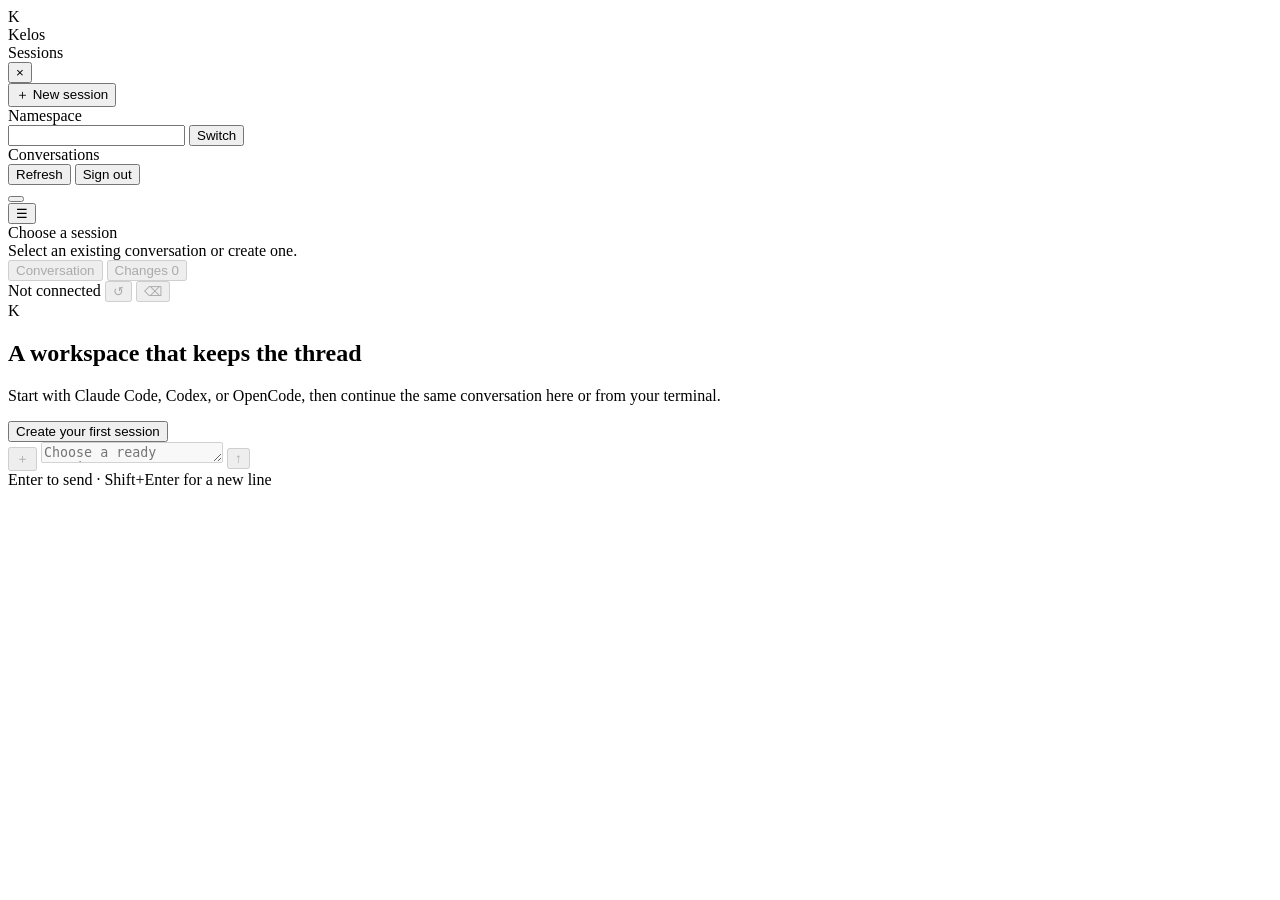
==== internal/sessionserver/web/index.html @ 59abfdf1 "Add Session Server display names" ====
<!doctype html>
<html lang="en">
<head>
  <meta charset="utf-8">
  <meta name="viewport" content="width=device-width, initial-scale=1, viewport-fit=cover, interactive-widget=resizes-content">
  <meta name="color-scheme" content="light dark">
  <title>Kelos Sessions</title>
  <link rel="stylesheet" href="/assets/styles.css">
</head>
<body>
  <div class="app-shell">
    <aside class="sidebar" id="sidebar">
      <div class="brand-row">
        <div class="brand-mark" aria-hidden="true">K</div>
        <div>
          <div class="brand">Kelos</div>
          <div class="brand-subtitle">Sessions</div>
        </div>
        <button class="icon-button mobile-only" id="close-sidebar" aria-label="Close sessions">×</button>
      </div>
      <button class="new-session-button" id="new-session">
        <span aria-hidden="true">＋</span> New session
      </button>
      <form class="namespace-form" id="namespace-form">
        <label for="active-namespace">Namespace</label>
        <div>
          <input id="active-namespace" required autocomplete="off" aria-label="Active namespace">
          <button type="submit">Switch</button>
        </div>
      </form>
      <div class="sidebar-label">Conversations</div>
      <div class="session-list" id="session-list" aria-live="polite"></div>
      <div class="sidebar-footer">
        <button class="quiet-button" id="refresh-sessions">Refresh</button>
        <button class="quiet-button" id="logout">Sign out</button>
      </div>
    </aside>
    <button class="sidebar-scrim" id="sidebar-scrim" type="button" aria-label="Close sessions" tabindex="-1"></button>

    <main class="conversation">
      <header class="conversation-header">
        <button class="icon-button mobile-only" id="open-sidebar" aria-label="Open sessions" aria-controls="sidebar" aria-expanded="false">☰</button>
        <div class="session-heading">
          <div class="session-title-row">
            <div class="session-title" id="session-title">Choose a session</div>
            <button class="session-display-name-button" id="session-display-name" type="button" disabled hidden>Rename</button>
          </div>
          <div class="session-meta" id="session-meta">Select an existing conversation or create one.</div>
          <button class="session-section-button" id="session-section" type="button" disabled hidden>＋ Add section</button>
        </div>
        <div class="header-actions">
          <div class="view-tabs" role="tablist" aria-label="Session view">
            <button id="conversation-tab" type="button" role="tab" aria-selected="true" aria-controls="messages" tabindex="0" disabled>Conversation</button>
            <button id="changes-tab" type="button" role="tab" aria-selected="false" aria-controls="changes-view" tabindex="-1" disabled>Changes <span id="changes-count">0</span></button>
          </div>
          <span class="connection-pill" id="connection-pill" data-state="idle"><span></span>Not connected</span>
          <button class="icon-button danger" id="reset-session" aria-label="Reset session" title="Reset session" disabled>↺</button>
          <button class="icon-button danger" id="delete-session" aria-label="Delete session" title="Delete session" disabled>⌫</button>
        </div>
      </header>

      <section class="messages" id="messages" role="tabpanel" aria-labelledby="conversation-tab" aria-live="polite">
        <div class="welcome" id="welcome">
          <div class="welcome-orbit"><span>K</span></div>
          <h1>A workspace that keeps the thread</h1>
          <p>Start with Claude Code, Codex, or OpenCode, then continue the same conversation here or from your terminal.</p>
          <button class="primary-button" id="welcome-new">Create your first session</button>
        </div>
      </section>

      <section class="changes-view" id="changes-view" role="tabpanel" aria-labelledby="changes-tab" hidden>
        <header class="changes-header">
          <div>
            <h2>File changes</h2>
            <p id="changes-summary">No changed files</p>
          </div>
        </header>
        <div class="changes-list" id="changes-list" aria-live="polite">
          <div class="changes-empty">No file changes yet.</div>
        </div>
      </section>

      <footer class="composer-wrap">
        <div class="session-progress" id="session-progress" data-state="idle" role="status" aria-live="polite" hidden>
          <span class="session-progress-dot" aria-hidden="true">•</span>
          <span id="session-progress-label"></span>
          <span id="session-progress-elapsed" aria-hidden="true"></span>
        </div>
        <div class="queued-prompts" id="queued-prompts" aria-label="Queued prompts" aria-live="polite" hidden></div>
        <div class="pending-attachments" id="pending-attachments" aria-label="Files ready to attach" hidden></div>
        <form class="composer" id="composer">
          <input id="attachment-input" type="file" multiple hidden>
          <button class="attach-button" id="attach-files" type="button" aria-label="Attach files" title="Attach files" disabled>＋</button>
          <textarea id="message-input" rows="1" placeholder="Choose a ready session to start chatting" aria-label="Message" disabled></textarea>
          <button class="send-button" id="send-message" type="submit" aria-label="Send message" data-action="send" disabled>↑</button>
        </form>
        <div class="session-runtime-status" id="session-runtime-status" role="status" aria-live="polite" hidden></div>
        <div class="composer-hint" id="composer-hint">Enter to send · Shift+Enter for a new line</div>
      </footer>
    </main>
  </div>

  <dialog class="session-dialog" id="session-dialog">
    <form method="dialog" id="session-form">
      <div class="dialog-header">
        <div>
          <h2>New session</h2>
          <p>Create one live agent conversation in its own Pod.</p>
        </div>
        <button class="icon-button close-dialog" type="button" aria-label="Close">×</button>
      </div>
      <div class="mode-switch" role="tablist" aria-label="Session creation mode">
        <button type="button" id="session-mode-form" role="tab" aria-selected="true">Form</button>
        <button type="button" id="session-mode-yaml" role="tab" aria-selected="false">YAML</button>
      </div>
      <div class="source-picker">
        <label for="session-source">Generate from Session <em>optional</em></label>
        <select name="sessionSource" id="session-source">
          <option value="">Start from scratch</option>
        </select>
        <small>Copies the full Session spec, but not metadata, conversation, or volume data.</small>
        <div class="source-status" id="session-source-status" role="status" hidden></div>
      </div>
      <fieldset class="mode-panel" id="session-form-fields">
        <div class="form-grid">
        <label>
          <span>Name</span>
          <input name="name" required pattern="[a-z0-9]([-a-z0-9]*[a-z0-9])?" placeholder="feature-review" autocomplete="off">
        </label>
        <label>
          <span>Namespace</span>
          <input name="namespace" required value="default" autocomplete="off" readonly>
        </label>
        <label>
          <span>Section <em>optional</em></span>
          <select name="section" id="session-section-select">
            <optgroup label="Actions">
              <option value="">No section (leave unsectioned)</option>
              <option value="" data-create-section="true">＋ Create new section…</option>
            </optgroup>
          </select>
          <input name="sectionCustom" id="session-section-custom" maxlength="64" placeholder="New section name" autocomplete="off" hidden>
          <small>Choose an existing section or create one once for future Sessions.</small>
        </label>
        <label>
          <span>Provider</span>
          <select name="provider">
            <option value="claude-code">Claude Code</option>
            <option value="codex">Codex</option>
            <option value="opencode">OpenCode</option>
          </select>
        </label>
        <label>
          <span>Credential type</span>
          <select name="credentialType" id="credential-type">
            <option value="api-key">API key</option>
            <option value="oauth">OAuth</option>
            <option value="none">No Secret injection</option>
          </select>
        </label>
        <label class="form-wide" id="secret-field">
          <span>Credential Secret</span>
          <select name="credentialChoice" id="credential-secret">
            <option value="">Choose a credential…</option>
            <option value="__custom__">Enter another Secret name…</option>
          </select>
          <input name="secretName" id="credential-secret-custom" placeholder="agent-credentials" autocomplete="off" hidden>
          <small>Previously used credentials are suggested without granting the web server access to Secret contents.</small>
        </label>
        <label>
          <span>Workspace <em>optional</em></span>
          <select name="workspace" id="workspace-select">
            <option value="">No workspace</option>
            <option value="__custom__">Enter another Workspace name…</option>
          </select>
          <input name="workspaceCustom" id="workspace-custom" placeholder="my-repository" autocomplete="off" hidden>
        </label>
        <label>
          <span>Model <em>optional</em></span>
          <input name="model" placeholder="Provider default" autocomplete="off">
        </label>
        <label class="form-wide">
          <span>Initial branch <em>optional</em></span>
          <input name="initialBranch" id="session-initial-branch" placeholder="feature/issue-42" autocomplete="off">
          <small>Checks out an existing remote branch or creates it from the Workspace ref. Requires a Workspace.</small>
        </label>
        <label class="form-wide">
          <span>Initial prompt <em>optional</em></span>
          <textarea name="initialPrompt" id="session-initial-prompt" rows="4" placeholder="Describe the work to begin when the Session starts."></textarea>
          <small>Submitted when no conversation history exists. With emptyDir, Pod replacement loses history and may submit this prompt again; use a persistent volume to prevent replay.</small>
        </label>
        <div class="form-wide form-field">
          <span class="form-label">AgentConfigs <em>optional</em></span>
          <div class="option-picker">
            <select id="agent-config-select" aria-label="AgentConfig to add">
              <option value="">Add an AgentConfig…</option>
            </select>
            <button class="secondary-button compact" id="add-agent-config" type="button" disabled>Add</button>
          </div>
          <div class="selected-options" id="selected-agent-configs" aria-live="polite"></div>
          <small>Select one at a time. The displayed order is the application order.</small>
        </div>
          <div class="form-wide form-section">
            <label class="checkbox-field">
              <input type="checkbox" name="persistentVolume" id="volume-claim-enabled">
              <span>
                <strong>Persistent volume</strong>
                <small>Recommended outside development. Keeps the workspace and conversation history when the Session Pod is replaced.</small>
              </span>
            </label>
            <div class="nested-grid" id="volume-claim-fields" hidden>
              <label>
                <span>Storage request</span>
                <input name="storageRequest" value="10Gi" placeholder="10Gi" autocomplete="off">
              </label>
              <label>
                <span>Access mode</span>
                <select name="accessMode">
                  <option value="ReadWriteOnce">ReadWriteOnce</option>
                  <option value="ReadWriteOncePod">ReadWriteOncePod</option>
                  <option value="ReadWriteMany">ReadWriteMany</option>
                  <option value="ReadOnlyMany">ReadOnlyMany</option>
                </select>
              </label>
              <label class="form-wide">
                <span>StorageClass <em>optional</em></span>
                <input name="storageClassName" placeholder="Cluster default" autocomplete="off">
              </label>
            </div>
          </div>
        </div>
      </fieldset>
      <div class="mode-panel yaml-panel" id="session-yaml-panel" hidden>
        <label for="session-yaml">Session manifest</label>
        <textarea id="session-yaml" name="sessionYAML" rows="19" spellcheck="false" aria-describedby="session-yaml-help"></textarea>
        <small id="session-yaml-help">Apply one <code>kelos.dev/v1alpha2</code> Session in the active namespace.</small>
      </div>
      <div class="dialog-error" id="dialog-error" role="alert"></div>
      <div class="dialog-actions">
        <button class="secondary-button close-dialog" type="button">Cancel</button>
        <button class="primary-button" id="create-session" value="default">Create session</button>
      </div>
    </form>
  </dialog>

  <dialog class="session-dialog section-dialog" id="section-dialog" aria-labelledby="section-dialog-title" aria-describedby="section-dialog-description">
    <form id="section-form">
      <div class="dialog-header">
        <div>
          <h2 id="section-dialog-title">Move to section</h2>
          <p id="section-dialog-description">Choose where this Session appears in the sidebar.</p>
        </div>
        <button class="icon-button close-section-dialog" type="button" aria-label="Close">×</button>
      </div>
      <label class="section-field">
        <span>Section</span>
        <select name="sectionChoice" id="section-choice">
          <optgroup label="Actions">
            <option value="">Unsectioned (remove assignment)</option>
            <option value="" data-create-section="true">＋ Create new section…</option>
          </optgroup>
        </select>
        <input name="sectionChoiceCustom" id="section-choice-custom" maxlength="64" placeholder="New section name" autocomplete="off" hidden>
        <small>New section names become available to other Sessions in this namespace.</small>
      </label>
      <div class="dialog-error" id="section-dialog-error" role="alert"></div>
      <div class="dialog-actions">
        <button class="secondary-button close-section-dialog" type="button">Cancel</button>
        <button class="primary-button" id="save-session-section">Save section</button>
      </div>
    </form>
  </dialog>

  <dialog class="session-dialog display-name-dialog" id="display-name-dialog" aria-labelledby="display-name-dialog-title" aria-describedby="display-name-dialog-description">
    <form id="display-name-form">
      <div class="dialog-header">
        <div>
          <h2 id="display-name-dialog-title">Rename Session</h2>
          <p id="display-name-dialog-description">Set a display name without changing the Kubernetes resource name.</p>
        </div>
        <button class="icon-button close-display-name-dialog" type="button" aria-label="Close">×</button>
      </div>
      <label class="section-field">
        <span>Display name</span>
        <input name="displayName" id="session-display-name-input" maxlength="64" autocomplete="off">
        <small>Leave blank to display the Kubernetes resource name.</small>
      </label>
      <div class="dialog-error" id="display-name-dialog-error" role="alert"></div>
      <div class="dialog-actions">
        <button class="secondary-button close-display-name-dialog" type="button">Cancel</button>
        <button class="primary-button" id="save-session-display-name">Save name</button>
      </div>
    </form>
  </dialog>

  <div class="toast" id="toast" role="status"></div>
  <script src="/assets/app.js" defer></script>
</body>
</html>
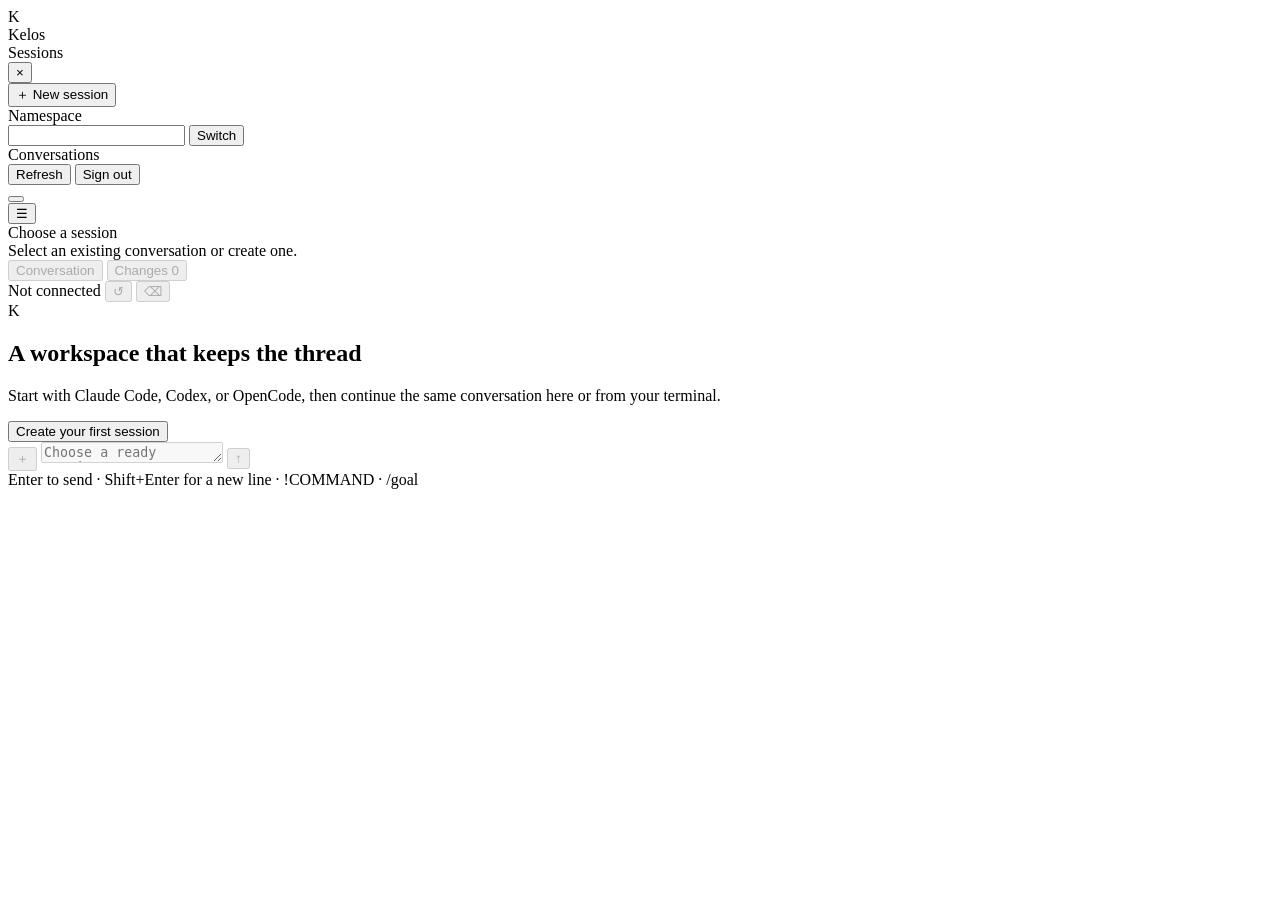
==== commit 4bf00562: "Add Session goal and shell commands" ====
--- a/internal/sessionserver/web/index.html
+++ b/internal/sessionserver/web/index.html
@@ -86,7 +86,7 @@
           <span id="session-progress-label"></span>
           <span id="session-progress-elapsed" aria-hidden="true"></span>
         </div>
-        <div class="queued-prompts" id="queued-prompts" aria-label="Queued prompts" aria-live="polite" hidden></div>
+        <div class="pending-message" id="pending-message" aria-label="Pending message" aria-live="polite" hidden></div>
         <div class="pending-attachments" id="pending-attachments" aria-label="Files ready to attach" hidden></div>
         <form class="composer" id="composer">
           <input id="attachment-input" type="file" multiple hidden>
@@ -95,7 +95,7 @@
           <button class="send-button" id="send-message" type="submit" aria-label="Send message" data-action="send" disabled>↑</button>
         </form>
         <div class="session-runtime-status" id="session-runtime-status" role="status" aria-live="polite" hidden></div>
-        <div class="composer-hint" id="composer-hint">Enter to send · Shift+Enter for a new line</div>
+        <div class="composer-hint" id="composer-hint">Enter to send · Shift+Enter for a new line · !COMMAND · /goal</div>
       </footer>
     </main>
   </div>
